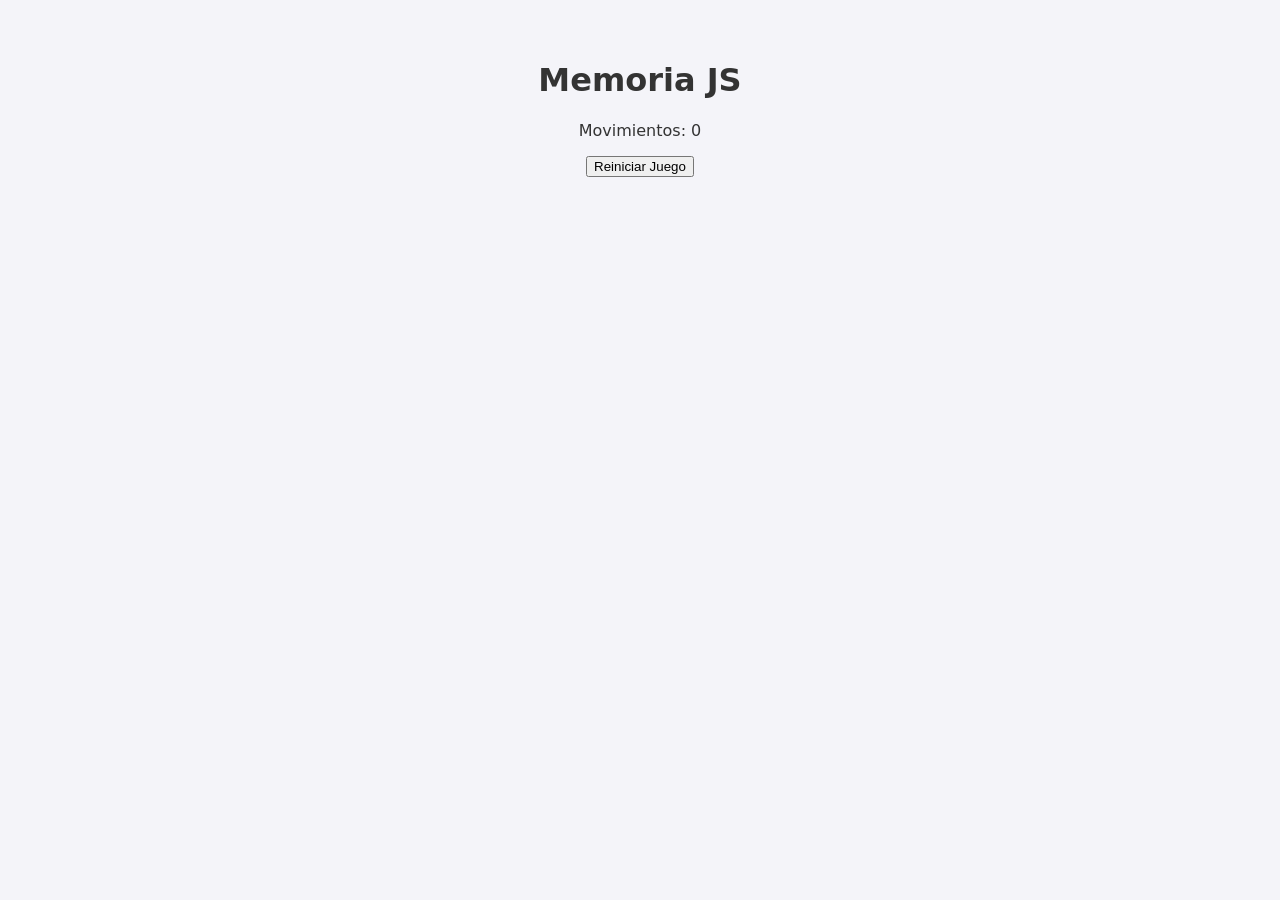
==== index.html @ 1ba2b83f "feat: estructura inicial HTML, estilos base y estado del juego" ====
<!DOCTYPE html>
<html lang="es">
<head>
  <meta charset="UTF-8">
  <meta name="viewport" content="width=device-width, initial-scale=1.0">
  <title>Juego de Memoria - DOM y Eventos</title>
  <link rel="stylesheet" href="styles.css">
</head>
<body>
  <main class="contenedor">
    <header>
      <h1>Memoria JS</h1>
      <p>Movimientos: <span id="contador-movimientos">0</span></p>
      <button id="btn-reiniciar">Reiniciar Juego</button>
    </header>
    
    <div id="tablero" class="tablero"></div>
    
    <div id="mensaje-victoria" class="oculto">
      <h2>¡Has ganado!</h2>
    </div>
  </main>
  <script src="app.js"></script>
</body>
</html>
---- styles.css ----
body {
  font-family: system-ui, sans-serif;
  background-color: #f4f4f9;
  display: flex;
  justify-content: center;
  padding: 2rem;
  color: #333;
}

.contenedor {
  max-width: 600px;
  width: 100%;
  text-align: center;
}

.tablero {
  display: grid;
  grid-template-columns: repeat(4, 1fr);
  gap: 10px;
  margin-top: 20px;
}

.carta {
  background-color: #2c3e50;
  color: transparent;
  height: 100px;
  display: flex;
  align-items: center;
  justify-content: center;
  font-size: 2.5rem;
  border-radius: 8px;
  cursor: pointer;
  user-select: none;
  transition: transform 0.3s ease, background-color 0.3s ease;
}

/* Clases dinámicas que manejaremos con JS */
.carta.revelada {
  background-color: #ecf0f1;
  color: #2c3e50;
  cursor: default;
}

.carta.encontrada {
  background-color: #27ae60;
  color: #fff;
  cursor: default;
}

.oculto {
  display: none;
}
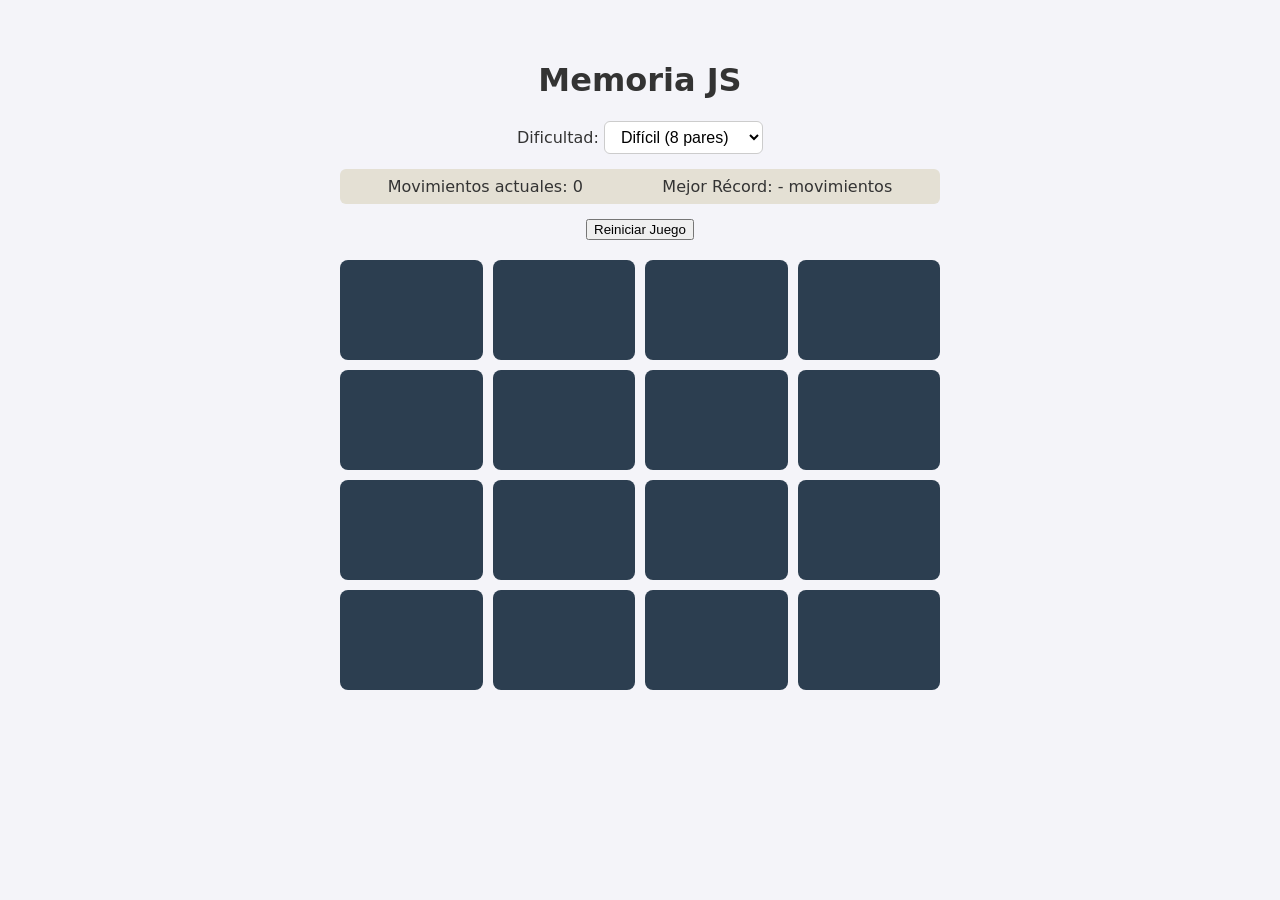
==== commit 9869dc24: "feat: integración del bonus con niveles de dificultad y localStorage" ====
--- a/index.html
+++ b/index.html
@@ -10,7 +10,21 @@
   <main class="contenedor">
     <header>
       <h1>Memoria JS</h1>
-      <p>Movimientos: <span id="contador-movimientos">0</span></p>
+      
+      <div class="controles">
+        <label for="select-dificultad">Dificultad: </label>
+        <select id="select-dificultad">
+          <option value="facil">Fácil (4 pares)</option>
+          <option value="medio">Medio (6 pares)</option>
+          <option value="dificil" selected>Difícil (8 pares)</option>
+        </select>
+      </div>
+
+      <div class="marcador">
+        <p>Movimientos actuales: <span id="contador-movimientos">0</span></p>
+        <p>Mejor Récord: <span id="record-movimientos">-</span> movimientos</p>
+      </div>
+
       <button id="btn-reiniciar">Reiniciar Juego</button>
     </header>
     
--- a/styles.css
+++ b/styles.css
@@ -49,4 +49,32 @@
 
 .oculto {
   display: none;
+}
+
+/* Estilos adicionales para los controles y el marcador */
+.controles {
+  margin: 15px 0;
+}
+
+.controles select {
+  padding: 6px 12px;
+  font-size: 1rem;
+  border-radius: 6px;
+  border: 1px solid #ccc;
+  background: #fff;
+  cursor: pointer;
+}
+
+.marcador {
+  display: flex;
+  justify-content: space-around;
+  margin-bottom: 15px;
+  font-weight: 500;
+  background: #e4e0d4;
+  padding: 8px;
+  border-radius: 6px;
+}
+
+.marcador p {
+  margin: 0;
 }
